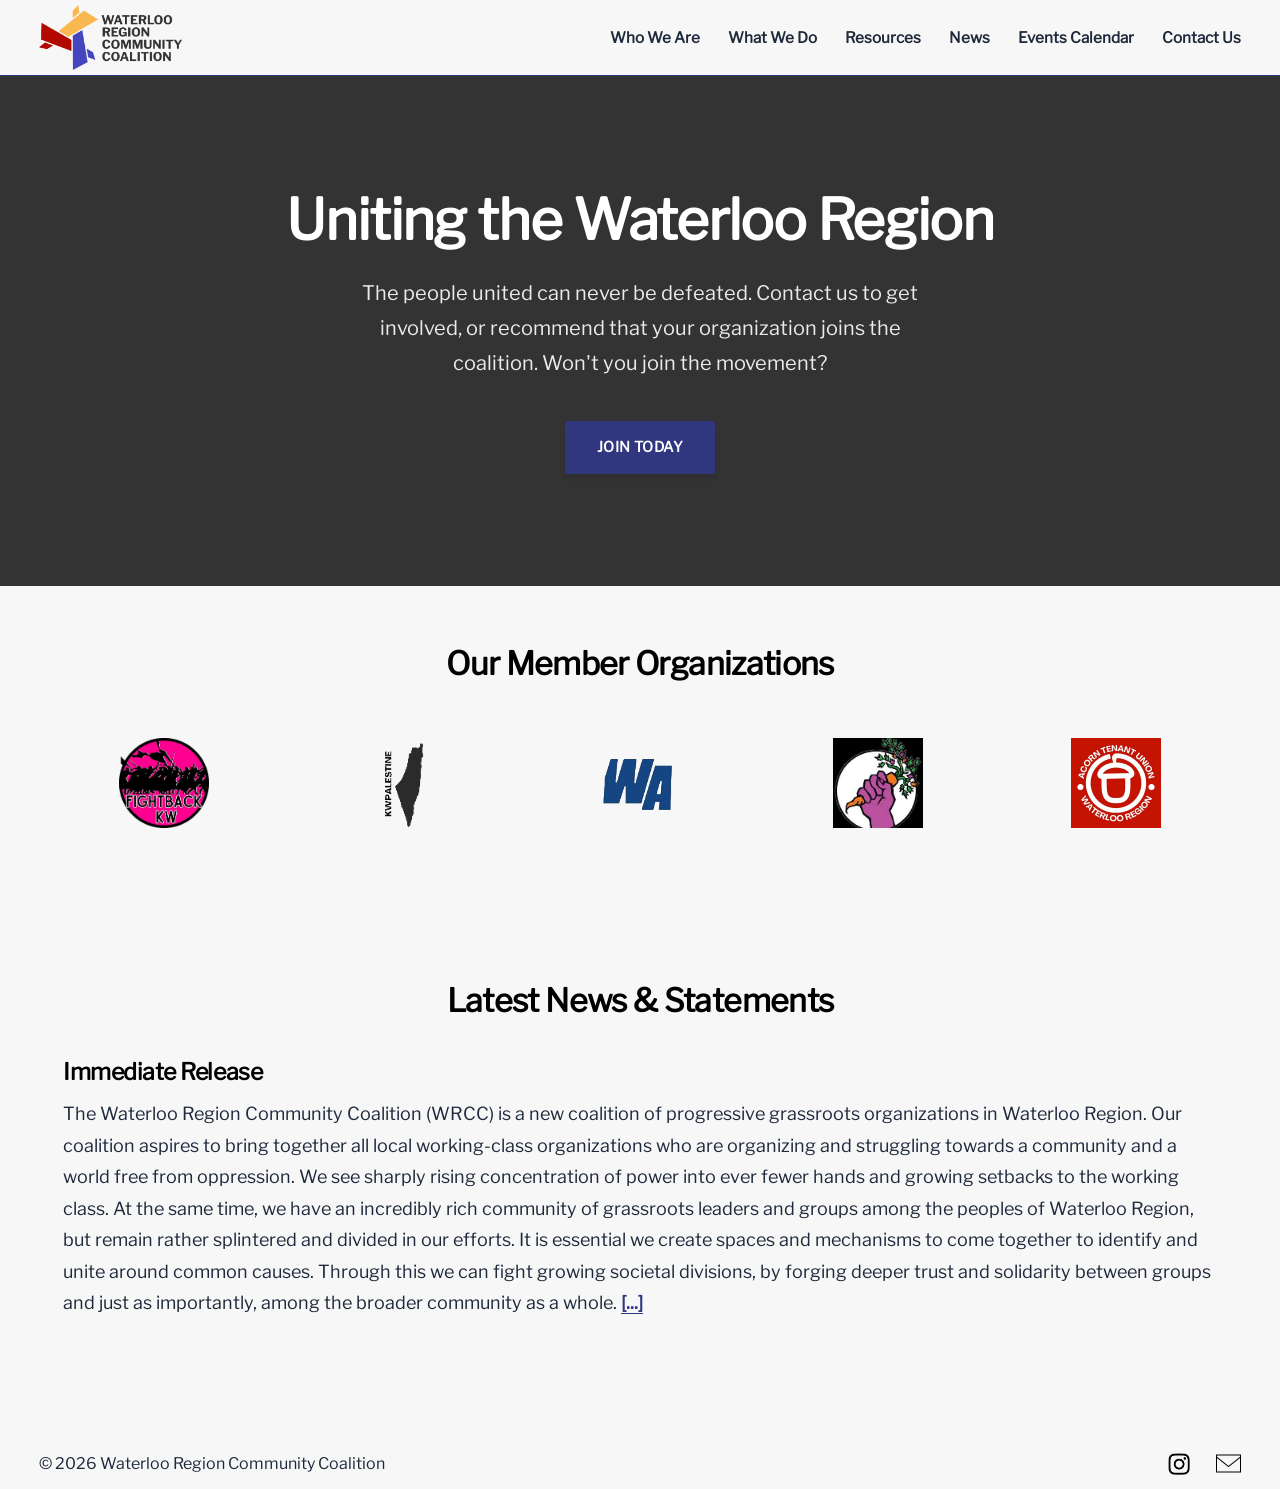
==== index.html @ 6e7bffaa "Updated graphics" ====
<!--Developed by Iris Tapley, October 15th 2026. If, while altering, any questions arise, please contact me at will!-->
<!--This document was made with the intention of popping up a lightweight & portable WRCC website while complying to modern web style conventions.-->

<!DOCTYPE html>
<html>
  <head>
    <title> WRCC </title>
    <meta charset="UTF-8">
    <meta name="viewport" content="width=device-width, initial-scale=1.0">
    <link rel="stylesheet" href="template.css">
    <link rel="preload" href="media/WRCC-Logos/BlackTransparent@300x.png" as="image">
    <link rel="preload" href="media/WRCC-Logos/MainOutlined@300x.png" as="image">
  </head>
  <body>
    <!-- NAVBAR -->
    <header class="site-header">
      <div class="stack-container">
	<div class ="nav-wrapper">
 	  <a href="#" class="nav-logo"></a>
	  <ul class ="nav-links">
	    <li><a href ="#Who-We-Are">Who We Are</a></li>
	    <li><a href ="#What-We-Do">What We Do</a></li>
	    <li><a href ="#Resources">Resources</a></li>
	    <li><a href ="#News">News</a></li>
	    <li><a href ="#Events-Calendar">Events Calendar</a></li>
	    <li><a href ="#Contact-Us">Contact Us</a></li>
	<!--<li><a href ="about.html">About</a></li>
	    <li><a href="#actions">Actions</a></li>
	    <li><a href="#join">Join</a></li> -->
	  </ul>
	</div>
      </div>
    </header>

    <!-- HERO BANNER -->
    <section class="hero-stack">
      <div class="stack-container">
	<h1>Uniting the Waterloo Region</h1>
	<p>
	  The people united can never be defeated. Contact us to get involved, or recommend that your organization joins the coalition. 
Won't you join the movement?
	</p>
	<a href="mailto:wrcommunitycoalition@gmail.com" class="btn-action">Join today</a>
      </div>
    </section>

    <!-- MEMBER LOGOS -->
    <section class="member-section">
      <h2 class="member-title">Our Member Organizations</h2>
  
      <div class="member-grid">
    <!-- Fightback KW -->
	    <a href="https://fightbackkw.wordpress.com/" target="_blank" rel="noopener" class="member-card">
	            <img src="media/external-logos/fightback-kw.png" alt="Fightback KW" class="member-logo">
	    </a>

    <!-- KW Palestine -->
	    <a href="https://www.palestinianyouthmovement.com/" target="_blank" rel="noopener" class="member-card">
	      <img src="media/external-logos/kw-palestine.png" alt="KW Palestine" class="member-logo">
	    </a>

    <!-- Workers Alliance -->
	    <a href="https://workersalliance.ca/" target="_blank" rel="noopener" class="member-card">
	      <img src="media/external-logos/workers-alliance.png" alt="Workers Alliance" class="member-logo">
	    </a>

    <!-- Food Not Bombs -->
	    <a href="https://www.instagram.com/fnb_kw" target="_blank" rel="noopener" class="member-card">
	      <img src="media/external-logos/food-not-bombs.jpeg" alt="Food Not Bombs" class="member-logo">
	    </a>

    <!-- Grand River NDP 
	    <a href="#Grand-River-NDP" target="_blank" rel="noopener" class="member-card">
	      <img src="media/external-logos/grand-river-ndp.png" alt="Grand River NDP" class="member-logo">
	    </a> -->

    <!-- Acorn Waterloo Region -->
	    <a href="https://acorncanada.org/locations/waterloo-acorn/" target="_blank" rel="noopener" class="member-card">
	      <img src="media/external-logos/acorn-wr.jpeg" alt="Acorn Tenant Union Waterloo Region" class="member-logo">
	    </a>
      </div>
    </section>
        
    <!-- NEWS FEED -->
    <main class="feed-section" id="campaigns">
      <div class="stack-container">
	<h2>Latest News & Statements</h2>
	
      <!-- SAMPLE ARTICLE/ARTICLE 1 -->
      <article class="feed-item">
	<div class="stack-container">
	  <h3 class="item-title">
	    <a href="media/Statements/Immediate-Release.pdf" class="item-title">Immediate Release</a>
	  </h3>
	  <p class="item-excerpt">
	   The Waterloo Region Community Coalition (WRCC) is a new coalition of
progressive grassroots organizations in Waterloo Region.
Our coalition aspires to bring together all local working-class organizations who
are organizing and struggling towards a community and a world free from
oppression.
We see sharply rising concentration of power into ever fewer hands and growing
setbacks to the working class. At the same time, we have an incredibly rich
community of grassroots leaders and groups among the peoples of Waterloo
Region, but remain rather splintered and divided in our efforts. It is essential we
create spaces and mechanisms to come together to identify and unite around
common causes. Through this we can fight growing societal divisions, by forging
deeper trust and solidarity between groups and just as importantly, among the
broader community as a whole. <a href="media/Statements/Immediate-Release.pdf"><strong> [...] </strong></a>
	  </p>
        </div>
      </article>
    </main>
        
    <!-- FOOTER -->
    <footer>
      <div class="stack-container">
	<div class="site-footer">
	  <p>&copy; 2026 Waterloo Region Community Coalition</p>
	  <ul class="footer-links">
     <li> <a href="https://www.instagram.com/communitycoalitionwr/"><img src="media/socials/instagram.png" height=50px></a></li>
     <li> <a href="mailto:wrcommunitycoalition@gmail.com"><img src="media/socials/mail.png" height=25px></a></li>
     </ul>
      </div>
    </div>
  </footer>
  </body>
</html>
---- template.css ----
/*Developed by Iris Tapley, October 15th 2026. If, while altering, any questions arise, please contact me at will!*/
/*This document was made with the intention of popping up a lightweight & portable WRCC website while complying to modern web style conventions.*/

/*Font query*/
@font-face {
  font-family: 'Libre Franklin';
  src: url('media/fonts/LibreFranklin-VariableFont_wght.ttf') format('truetype');
  font-weight: 400;
  font-style: normal;
}

/*Global variables*/
:root {
  /*Colour palette*/
  --primary-color: #31377e;     
  --primary-hover: #b30800;    /*hyperlink hover*/
  --bg-dark: #333333;          /*banner background*/
  --bg-light: #f7f7f7;         /*body background*/
  --text-main: #1e293b;        /*text colour*/
  --text-muted: #64748b;       /*soft text profile*/
  --border-clean:  #4443b8;     /*hairline divider*/

  /*Text structure */
  --reading-width: 1250px;       
  --font-sans: "Libre Franklin", system-ui, -apple-system, BlinkMacSystemFont, "Segoe UI", sans-serif;

  
  --fs-hero-title: clamp(2.25rem, 5vw, 3.5rem);
  --fs-section-title: clamp(1.5rem, 3.5vw, 2rem);
  --fs-body: 1.125rem;         
}

/*Setting and forcing styles*/
*, *::before, *::after {
  box-sizing: border-box;
  margin: 0;
  padding: 0;
}

body {
  font-family: var(--font-sans);
  background-color: var(--bg-light);
  color: var(--text-main);
  line-height: 1.75;
  -webkit-font-smoothing: antialiased;
}

/*Headers*/
h1, h2, h3 {
  color: #000000;
  font-weight: 800;
  line-height: 1.15;
  letter-spacing: -0.02em;
}

/*Hyperlinks*/
a {
  color: var(--primary-color);
  text-decoration: underline;
  text-underline-offset: 4px;
  transition: color 0.2s ease, text-decoration-color 0.2s ease;
}

a:hover {
  color: var(--primary-hover);
}

/*Single-column container*/
.stack-container {
  width: 100%;
  max-width: var(--reading-width);
  margin-right: auto;
  margin-left: auto;
  padding-right: 1.5rem;
  padding-left: 1.5rem;
}

/*Navigation bar*/
.site-header {
  background-color: --bg-light;
  border-bottom: 1px solid var(--primary-color);
}

.nav-wrapper {
  display: flex;
  justify-content: space-between;
  align-items: center;
  height: 75px;
}

.nav-links {
  display: flex;
  list-style: none;
  gap: 1.75rem;
}

.nav-links a {
  color: var(--text-main);
  text-decoration: none;
  font-weight: 600;
  font-size: 0.95rem;
}

.nav-links a:hover {
  color: var(--primary-hover);
}

.nav-logo {
    display: inline-block;
    height: 100px;
    width: 143px;
    background-image: url('media/WRCC-Logos/MainSmall.png');
    background-size: contain;
    background-repeat: no-repeat;
    background-position: center;
}


/*Hero banner*/
.hero-stack {
  background-color: var(--bg-dark);
  color: #ffffff;
  padding: clamp(4rem, 10vw, 7rem) 0;
  text-align: center;
}

.hero-stack h1 {
  color: #ffffff;
  font-size: var(--fs-hero-title);
  margin-bottom: 1.5rem;
}

.hero-stack p {
  font-size: 1.25rem;
  opacity: 0.9;
  max-width: 600px;
  margin: 0 auto 2.5rem auto;
}

/*Site content feed*/
.feed-section {
  padding: 5rem 0;
}

.feed-section h2 {
  font-size: var(--fs-section-title);
  margin-bottom: 2.5rem;
  text-align: center;
}

.feed-item {
  display: block;
  padding: 2.5rem 0;
  border-bottom: 1px solid var(--border-clean);
}

.feed-item:first-of-type {
  padding-top: 0;
}

.feed-item:last-child {
  border-bottom: none; 
}

.item-meta {
  font-size: 0.85rem;
  font-weight: 700;
  text-transform: uppercase;
  letter-spacing: 0.05em;
  color: var(--text-muted);
  margin-bottom: 0.5rem;
}

.item-title {
  font-size: 1.45rem;
  margin-bottom: 0.75rem;
}

.item-title a {
  color: #000000;
  text-decoration: none;
}

.item-title a:hover {
  color: var(--primary-hover);
}

.item-excerpt {
  font-size: var(--fs-body);
  color: var(--text-main);
}

/*Members Gallery*/
.member-section {
    padding: 60px 20px;
    max-width: 1200px;
    margin: 0 auto;
    text-align: center;
}

.member-title {
    font-size: var(--fs-section-title);
    margin-bottom: 2.5rem;
    text-align: center;
}

.member-grid {
    display: flex;
    flex-wrap: nowrap;
    gap: 30px;
    align-items: center;
}

.member-card {
  display: flex;
  justify-content: center;
  align-items: center;
  width: 100%;
  height: 120px;
  padding: 15px;
  background-color: --bg-light;
  border-radius: 8px;
}

.member-logo {
  max-width: 100%;
  max-height: 100%;
  object-fit: contain;  
}


/*Footer*/
.site-footer {
  display: flex;
  justify-content: space-between;
  align-items: center;
}

.footer-links {
    display: flex;
    list-style: none;
    align-items: center;
    gap: 0.75rem;
    padding-left: 0;
}

.footer-links img {
    display:block;
}

/*Heavy button*/
.btn-action {
  display: inline-block;
  background-color: var(--primary-color);
  color: #ffffff !important; 
  font-weight: 700;
  text-decoration: none;
  text-transform: uppercase;
  font-size: 0.9rem;
  letter-spacing: 0.03em;
  padding: 0.85rem 2rem;
  border-radius: 2px;
  box-shadow: 0 4px 6px -1px rgba(0, 0, 0, 0.1);
  transition: background-color 0.2s ease, transform 0.2s ease;
}


.btn-action:hover {
  background-color: var(--primary-hover);
  transform: translateY(-1px);
}

/*Mobile adjustments*/
@media (max-width: 520px) {
.nav-wrapper {
    flex-direction: column;
    justify-content: center;
    display: flex;
    gap: 1rem;
    height: 150px;          
    padding: 0.2rem 0;   
  }

.nav-links {
    gap: 2rem;
    justify-content: center;
}

 .nav-links a {
     font-size: 1rem;
     letter-spacing: 0.05em;
 }

 .member-grid {
     flex-direction: column;
     width: max-content;
     max-width: 90%;
     margin: 0 auto;
 }

 .member-card {
     width: 100px;
     height: 100px
 }
}
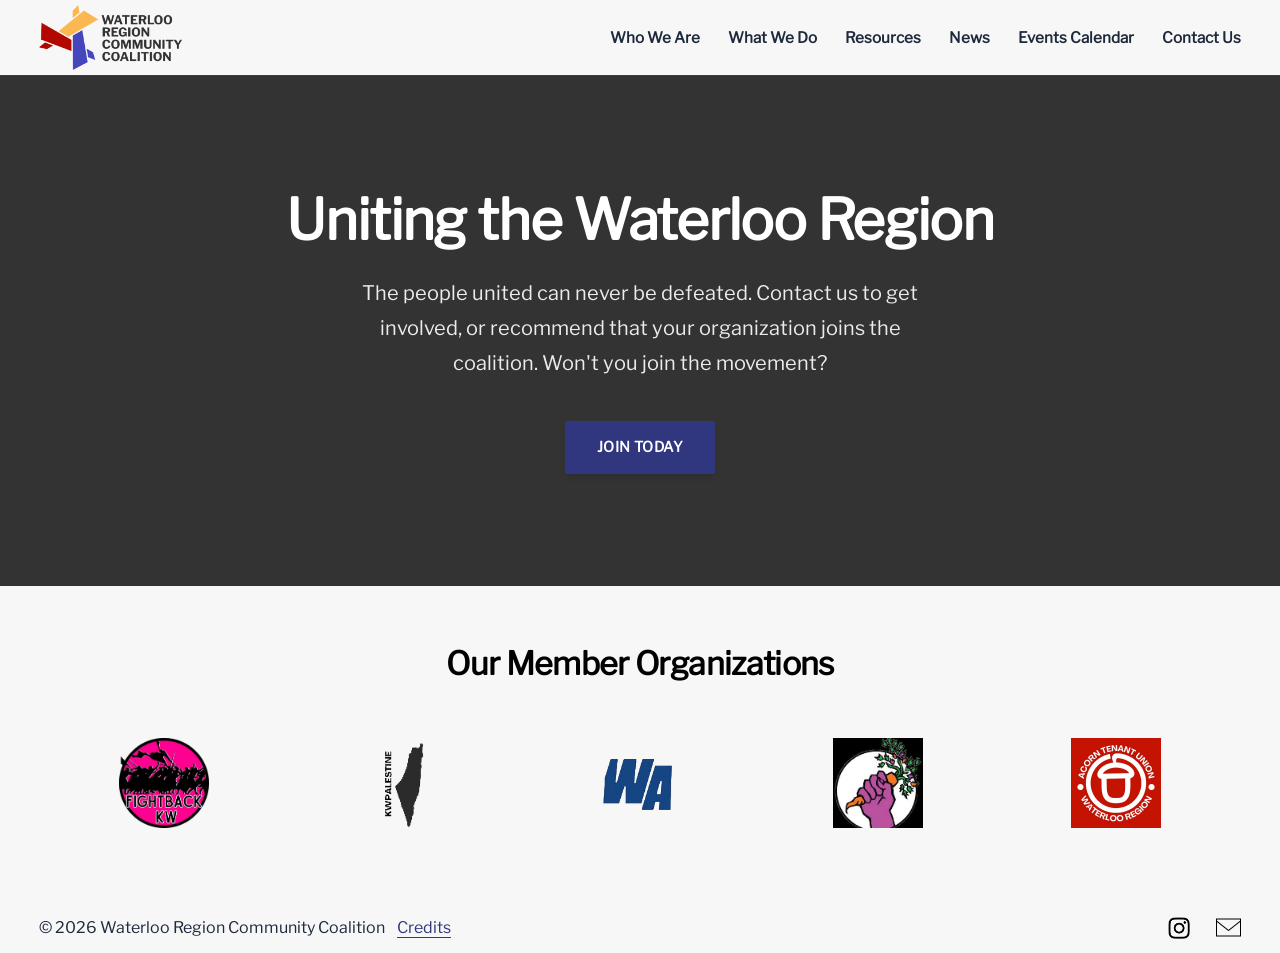
==== commit 0a15e336: "Updating again" ====
--- a/index.html
+++ b/index.html
@@ -8,25 +8,20 @@
     <meta charset="UTF-8">
     <meta name="viewport" content="width=device-width, initial-scale=1.0">
     <link rel="stylesheet" href="template.css">
-    <link rel="preload" href="media/WRCC-Logos/BlackTransparent@300x.png" as="image">
-    <link rel="preload" href="media/WRCC-Logos/MainOutlined@300x.png" as="image">
   </head>
   <body>
     <!-- NAVBAR -->
     <header class="site-header">
       <div class="stack-container">
 	<div class ="nav-wrapper">
- 	  <a href="#" class="nav-logo"></a>
+ 	  <a href="index.html" class="nav-logo"></a>
 	  <ul class ="nav-links">
-	    <li><a href ="#Who-We-Are">Who We Are</a></li>
-	    <li><a href ="#What-We-Do">What We Do</a></li>
-	    <li><a href ="#Resources">Resources</a></li>
-	    <li><a href ="#News">News</a></li>
-	    <li><a href ="#Events-Calendar">Events Calendar</a></li>
-	    <li><a href ="#Contact-Us">Contact Us</a></li>
-	<!--<li><a href ="about.html">About</a></li>
-	    <li><a href="#actions">Actions</a></li>
-	    <li><a href="#join">Join</a></li> -->
+	    <li><a href ="who-we-are.html">Who We Are</a></li>
+	    <li><a href ="what-we-do.html">What We Do</a></li>
+	    <li><a href ="resources.html">Resources</a></li>
+	    <li><a href ="news.html">News</a></li>
+	    <li><a href ="events-calendar.html">Events Calendar</a></li>
+	    <li><a href ="contact-us.html">Contact Us</a></li>
 	  </ul>
 	</div>
       </div>
@@ -80,42 +75,16 @@
 	    </a>
       </div>
     </section>
-        
-    <!-- NEWS FEED -->
-    <main class="feed-section" id="campaigns">
-      <div class="stack-container">
-	<h2>Latest News & Statements</h2>
-	
-      <!-- SAMPLE ARTICLE/ARTICLE 1 -->
-      <article class="feed-item">
-	<div class="stack-container">
-	  <h3 class="item-title">
-	    <a href="media/Statements/Immediate-Release.pdf" class="item-title">Immediate Release</a>
-	  </h3>
-	  <p class="item-excerpt">
-	   The Waterloo Region Community Coalition (WRCC) is a new coalition of
-progressive grassroots organizations in Waterloo Region.
-Our coalition aspires to bring together all local working-class organizations who
-are organizing and struggling towards a community and a world free from
-oppression.
-We see sharply rising concentration of power into ever fewer hands and growing
-setbacks to the working class. At the same time, we have an incredibly rich
-community of grassroots leaders and groups among the peoples of Waterloo
-Region, but remain rather splintered and divided in our efforts. It is essential we
-create spaces and mechanisms to come together to identify and unite around
-common causes. Through this we can fight growing societal divisions, by forging
-deeper trust and solidarity between groups and just as importantly, among the
-broader community as a whole. <a href="media/Statements/Immediate-Release.pdf"><strong> [...] </strong></a>
-	  </p>
-        </div>
-      </article>
-    </main>
-        
+
+    
     <!-- FOOTER -->
     <footer>
       <div class="stack-container">
 	<div class="site-footer">
-	  <p>&copy; 2026 Waterloo Region Community Coalition</p>
+	  <ul class="footer-links">
+	  <li><p>&copy; 2026 Waterloo Region Community Coalition</p></li>
+	  <li><a href="credits.html">Credits</a></li>
+	  </ul>
 	  <ul class="footer-links">
      <li> <a href="https://www.instagram.com/communitycoalitionwr/"><img src="media/socials/instagram.png" height=50px></a></li>
      <li> <a href="mailto:wrcommunitycoalition@gmail.com"><img src="media/socials/mail.png" height=25px></a></li>
--- a/template.css
+++ b/template.css
@@ -8,6 +8,7 @@
   font-weight: 400;
   font-style: normal;
 }
+
 
 /*Global variables*/
 :root {
@@ -30,6 +31,7 @@
   --fs-body: 1.125rem;         
 }
 
+
 /*Setting and forcing styles*/
 *, *::before, *::after {
   box-sizing: border-box;
@@ -45,6 +47,7 @@
   -webkit-font-smoothing: antialiased;
 }
 
+
 /*Headers*/
 h1, h2, h3 {
   color: #000000;
@@ -53,6 +56,7 @@
   letter-spacing: -0.02em;
 }
 
+
 /*Hyperlinks*/
 a {
   color: var(--primary-color);
@@ -64,6 +68,7 @@
 a:hover {
   color: var(--primary-hover);
 }
+
 
 /*Single-column container*/
 .stack-container {
@@ -75,6 +80,7 @@
   padding-left: 1.5rem;
 }
 
+
 /*Navigation bar*/
 .site-header {
   background-color: --bg-light;
@@ -137,6 +143,7 @@
   margin: 0 auto 2.5rem auto;
 }
 
+
 /*Site content feed*/
 .feed-section {
   padding: 5rem 0;
@@ -189,6 +196,7 @@
   font-size: var(--fs-body);
   color: var(--text-main);
 }
+
 
 /*Members Gallery*/
 .member-section {
@@ -247,6 +255,7 @@
 .footer-links img {
     display:block;
 }
+
 
 /*Heavy button*/
 .btn-action {
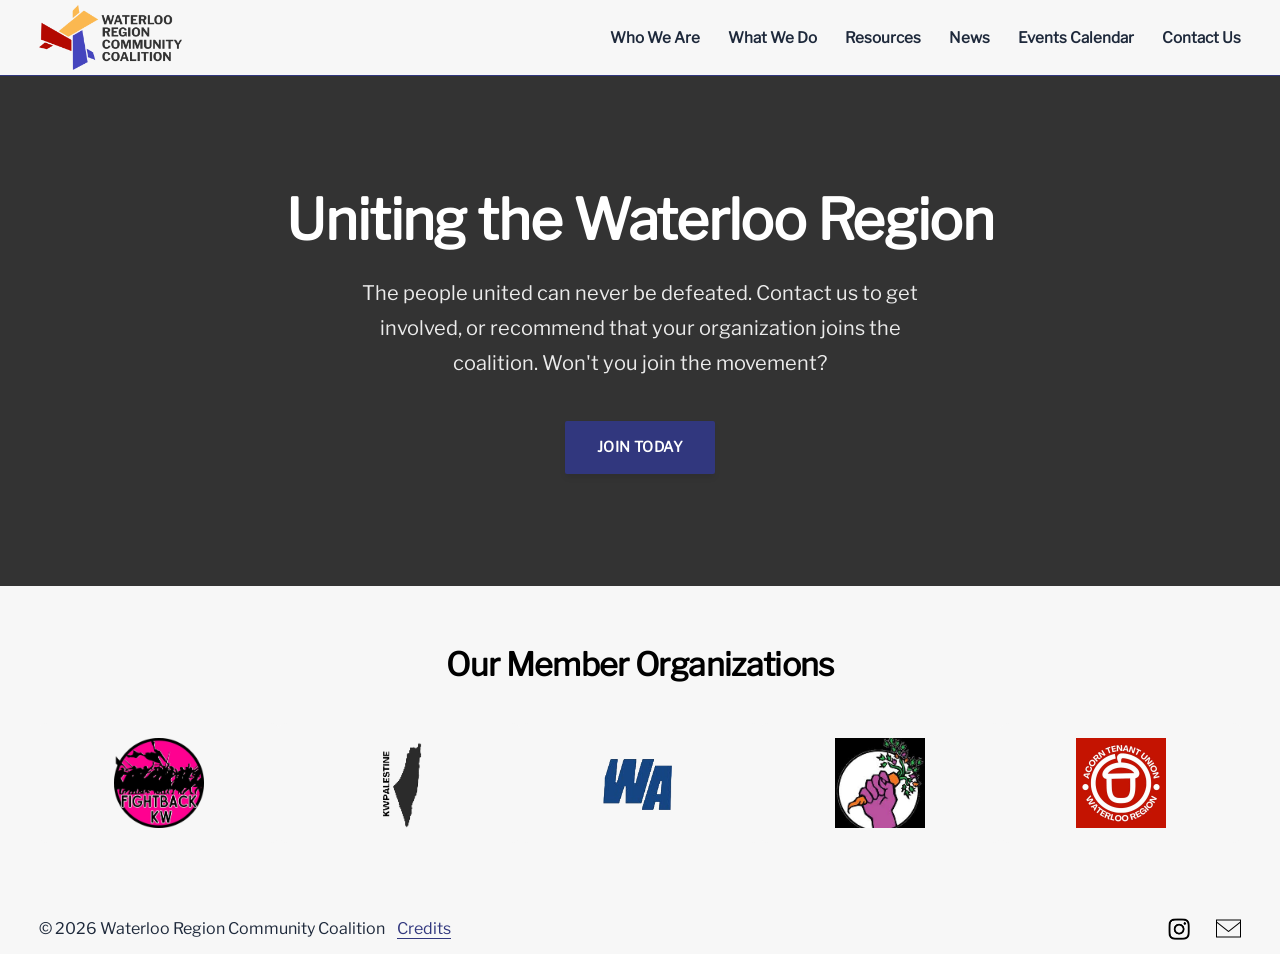
==== commit 95eb430f: "Overhauled style sheet to remove slew of unnecessary classes in favor of tag styles. Must fix mobile" ====
--- a/index.html
+++ b/index.html
@@ -11,11 +11,10 @@
   </head>
   <body>
     <!-- NAVBAR -->
-    <header class="site-header">
-      <div class="stack-container">
-	<div class ="nav-wrapper">
- 	  <a href="index.html" class="nav-logo"></a>
-	  <ul class ="nav-links">
+    <header>
+      <div class="container">
+ 	  <a href="index.html" class="logo"></a>
+	  <ul>
 	    <li><a href ="who-we-are.html">Who We Are</a></li>
 	    <li><a href ="what-we-do.html">What We Do</a></li>
 	    <li><a href ="resources.html">Resources</a></li>
@@ -24,72 +23,77 @@
 	    <li><a href ="contact-us.html">Contact Us</a></li>
 	  </ul>
 	</div>
-      </div>
     </header>
 
     <!-- HERO BANNER -->
-    <section class="hero-stack">
-      <div class="stack-container">
+    <section class="hero">
+      <div class="container">
 	<h1>Uniting the Waterloo Region</h1>
 	<p>
 	  The people united can never be defeated. Contact us to get involved, or recommend that your organization joins the coalition. 
 Won't you join the movement?
 	</p>
-	<a href="mailto:wrcommunitycoalition@gmail.com" class="btn-action">Join today</a>
+	<a href="mailto:wrcommunitycoalition@gmail.com" class="action">Join today</a>
       </div>
     </section>
 
     <!-- MEMBER LOGOS -->
-    <section class="member-section">
-      <h2 class="member-title">Our Member Organizations</h2>
+    <section class="gallery">
+      <div class="container">
+      <h2>Our Member Organizations</h2>
   
-      <div class="member-grid">
-    <!-- Fightback KW -->
+      <ul>
+	<!-- Fightback KW -->
+	  <li>
 	    <a href="https://fightbackkw.wordpress.com/" target="_blank" rel="noopener" class="member-card">
 	            <img src="media/external-logos/fightback-kw.png" alt="Fightback KW" class="member-logo">
 	    </a>
-
-    <!-- KW Palestine -->
+	  </li>
+	  <!-- KW Palestine -->
+	  <li>
 	    <a href="https://www.palestinianyouthmovement.com/" target="_blank" rel="noopener" class="member-card">
 	      <img src="media/external-logos/kw-palestine.png" alt="KW Palestine" class="member-logo">
 	    </a>
-
-    <!-- Workers Alliance -->
+	  </li>
+	  <!-- Workers Alliance -->
+	  <li>
 	    <a href="https://workersalliance.ca/" target="_blank" rel="noopener" class="member-card">
 	      <img src="media/external-logos/workers-alliance.png" alt="Workers Alliance" class="member-logo">
 	    </a>
-
-    <!-- Food Not Bombs -->
+	  </li>
+	  <!-- Food Not Bombs -->
+	  <li>
 	    <a href="https://www.instagram.com/fnb_kw" target="_blank" rel="noopener" class="member-card">
 	      <img src="media/external-logos/food-not-bombs.jpeg" alt="Food Not Bombs" class="member-logo">
 	    </a>
-
+	  </li>
     <!-- Grand River NDP 
 	    <a href="#Grand-River-NDP" target="_blank" rel="noopener" class="member-card">
 	      <img src="media/external-logos/grand-river-ndp.png" alt="Grand River NDP" class="member-logo">
 	    </a> -->
 
-    <!-- Acorn Waterloo Region -->
+	    <!-- Acorn Waterloo Region -->
+	    <li>
 	    <a href="https://acorncanada.org/locations/waterloo-acorn/" target="_blank" rel="noopener" class="member-card">
 	      <img src="media/external-logos/acorn-wr.jpeg" alt="Acorn Tenant Union Waterloo Region" class="member-logo">
 	    </a>
+	    </li>
+      </ul>
       </div>
     </section>
 
     
     <!-- FOOTER -->
     <footer>
-      <div class="stack-container">
-	<div class="site-footer">
-	  <ul class="footer-links">
+      <div class="container">
+	  <ul>
 	  <li><p>&copy; 2026 Waterloo Region Community Coalition</p></li>
 	  <li><a href="credits.html">Credits</a></li>
 	  </ul>
-	  <ul class="footer-links">
-     <li> <a href="https://www.instagram.com/communitycoalitionwr/"><img src="media/socials/instagram.png" height=50px></a></li>
-     <li> <a href="mailto:wrcommunitycoalition@gmail.com"><img src="media/socials/mail.png" height=25px></a></li>
+	  <ul>
+     <li> <a href="https://www.instagram.com/communitycoalitionwr/"><img src="media/socials/instagram.png" height=50></a></li>
+     <li> <a href="mailto:wrcommunitycoalition@gmail.com"><img src="media/socials/mail.png" height=25 style="transform: translateY(-1px);"></a></li>
      </ul>
-      </div>
     </div>
   </footer>
   </body>
--- a/template.css
+++ b/template.css
@@ -48,7 +48,7 @@
 }
 
 
-/*Headers*/
+/*Header text*/
 h1, h2, h3 {
   color: #000000;
   font-weight: 800;
@@ -71,47 +71,44 @@
 
 
 /*Single-column container*/
-.stack-container {
-  width: 100%;
+.container {
   max-width: var(--reading-width);
-  margin-right: auto;
-  margin-left: auto;
-  padding-right: 1.5rem;
-  padding-left: 1.5rem;
+  margin: auto;
+  padding: 0rem 1.5rem;
 }
 
 
 /*Navigation bar*/
-.site-header {
-  background-color: --bg-light;
+header {
+  background-color: var(--bg-light);
   border-bottom: 1px solid var(--primary-color);
 }
 
-.nav-wrapper {
+header .container {
   display: flex;
   justify-content: space-between;
   align-items: center;
   height: 75px;
 }
 
-.nav-links {
+header ul {
   display: flex;
   list-style: none;
   gap: 1.75rem;
 }
 
-.nav-links a {
+header ul a {
   color: var(--text-main);
   text-decoration: none;
   font-weight: 600;
   font-size: 0.95rem;
 }
 
-.nav-links a:hover {
+header ul a:hover {
   color: var(--primary-hover);
 }
 
-.nav-logo {
+.logo {
     display: inline-block;
     height: 100px;
     width: 143px;
@@ -123,20 +120,20 @@
 
 
 /*Hero banner*/
-.hero-stack {
+.hero {
   background-color: var(--bg-dark);
   color: #ffffff;
   padding: clamp(4rem, 10vw, 7rem) 0;
   text-align: center;
 }
 
-.hero-stack h1 {
+.hero h1 {
   color: #ffffff;
   font-size: var(--fs-hero-title);
   margin-bottom: 1.5rem;
 }
 
-.hero-stack p {
+.hero p {
   font-size: 1.25rem;
   opacity: 0.9;
   max-width: 600px;
@@ -144,93 +141,85 @@
 }
 
 
-/*Site content feed*/
-.feed-section {
+/* News Feed */
+main {
   padding: 5rem 0;
 }
 
-.feed-section h2 {
+main h2 {
   font-size: var(--fs-section-title);
   margin-bottom: 2.5rem;
   text-align: center;
 }
 
-.feed-item {
+main article {
   display: block;
-  padding: 2.5rem 0;
+  padding: 2.5rem 1.5rem;
   border-bottom: 1px solid var(--border-clean);
 }
 
-.feed-item:first-of-type {
+main article:first-of-type {
   padding-top: 0;
 }
 
-.feed-item:last-child {
-  border-bottom: none; 
-}
-
-.item-meta {
-  font-size: 0.85rem;
-  font-weight: 700;
-  text-transform: uppercase;
-  letter-spacing: 0.05em;
-  color: var(--text-muted);
-  margin-bottom: 0.5rem;
-}
-
-.item-title {
+main article:last-child {
+  border-bottom: none;
+}
+
+main article h3 {
   font-size: 1.45rem;
   margin-bottom: 0.75rem;
 }
 
-.item-title a {
-  color: #000000;
+main article h3 a {
+  color: #000;
   text-decoration: none;
 }
 
-.item-title a:hover {
+main article h3 a:hover {
   color: var(--primary-hover);
 }
 
-.item-excerpt {
+main article p {
   font-size: var(--fs-body);
   color: var(--text-main);
 }
 
 
-/*Members Gallery*/
-.member-section {
-    padding: 60px 20px;
-    max-width: 1200px;
-    margin: 0 auto;
+/*Gallery*/
+.gallery {
+    padding: 3.8rem 0;
     text-align: center;
 }
 
-.member-title {
+.gallery h2 {
     font-size: var(--fs-section-title);
     margin-bottom: 2.5rem;
-    text-align: center;
-}
-
-.member-grid {
+}
+
+.gallery ul {
     display: flex;
     flex-wrap: nowrap;
-    gap: 30px;
     align-items: center;
-}
-
-.member-card {
+    list-style: none;
+}
+
+.gallery li {
+    flex: 1;
+}
+
+.gallery a {
   display: flex;
   justify-content: center;
   align-items: center;
   width: 100%;
   height: 120px;
   padding: 15px;
-  background-color: --bg-light;
+  background-color: var(--bg-light);
   border-radius: 8px;
 }
 
-.member-logo {
+.gallery img {
   max-width: 100%;
   max-height: 100%;
   object-fit: contain;  
@@ -238,27 +227,27 @@
 
 
 /*Footer*/
-.site-footer {
+footer .container {
   display: flex;
   justify-content: space-between;
   align-items: center;
 }
 
-.footer-links {
-    display: flex;
-    list-style: none;
-    align-items: center;
-    gap: 0.75rem;
-    padding-left: 0;
-}
-
-.footer-links img {
-    display:block;
+footer ul {
+  display: flex;
+  list-style: none;
+  align-items: center;
+  gap: 0.75rem;
+  padding-left: 0;
+}
+
+footer img {
+    display: block;
 }
 
 
 /*Heavy button*/
-.btn-action {
+.action {
   display: inline-block;
   background-color: var(--primary-color);
   color: #ffffff !important; 
@@ -274,40 +263,39 @@
 }
 
 
-.btn-action:hover {
+.action:hover {
   background-color: var(--primary-hover);
   transform: translateY(-1px);
 }
 
 /*Mobile adjustments*/
 @media (max-width: 520px) {
-.nav-wrapper {
+header .container {
     flex-direction: column;
     justify-content: center;
     display: flex;
     gap: 1rem;
-    height: 150px;          
-    padding: 0.2rem 0;   
+    height: 150px;           
   }
 
-.nav-links {
+ header ul {
     gap: 2rem;
     justify-content: center;
-}
-
- .nav-links a {
+ }
+
+ header ul a {
      font-size: 1rem;
-     letter-spacing: 0.05em;
- }
-
- .member-grid {
+     justify-content: center;
+  }
+
+ .gallery ul {
      flex-direction: column;
      width: max-content;
      max-width: 90%;
      margin: 0 auto;
- }
-
- .member-card {
+  }
+
+ .gallery a {
      width: 100px;
      height: 100px
  }
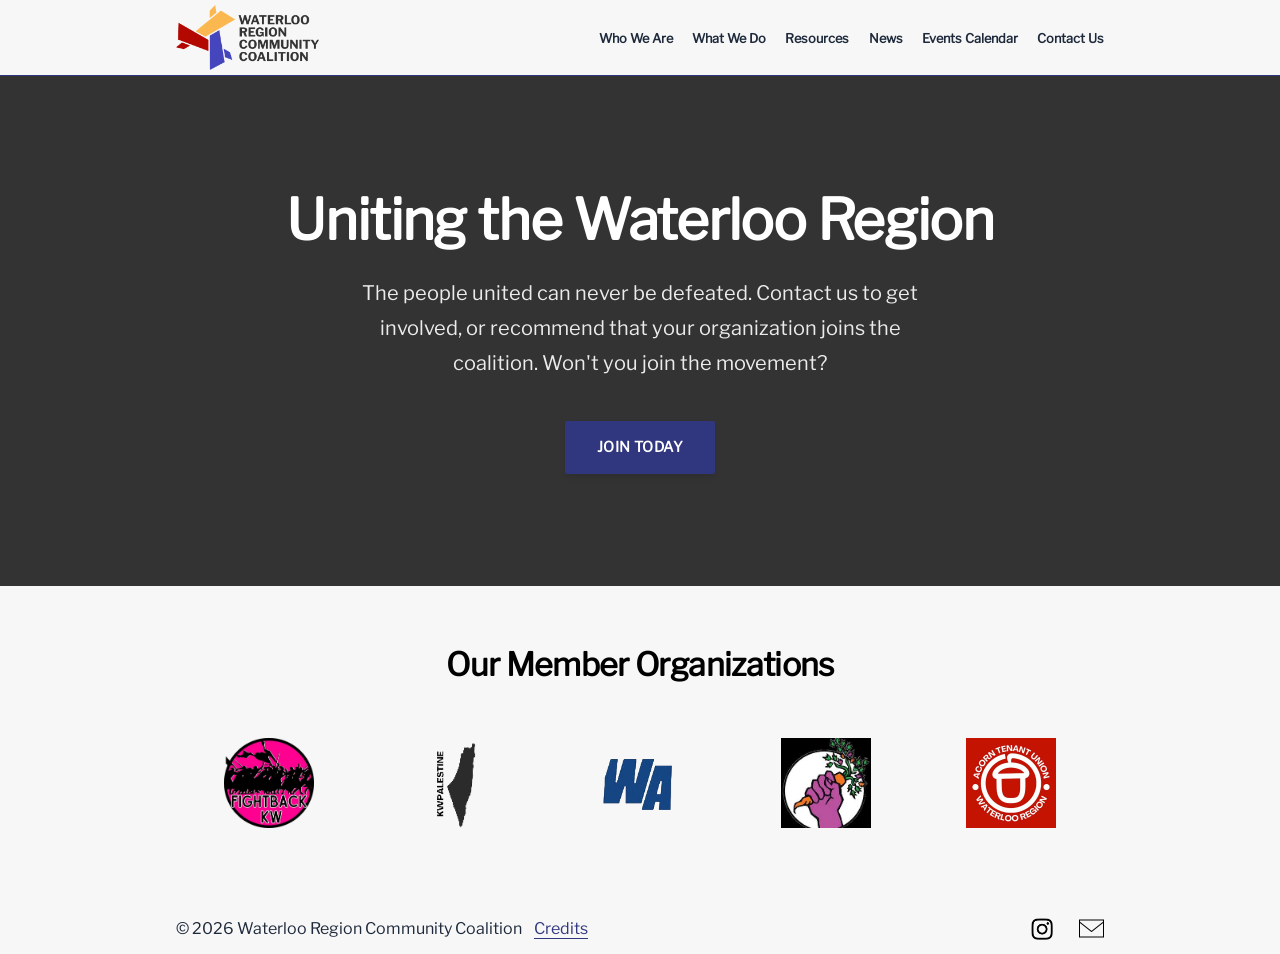
==== commit 5913f2a0: "Updated --reading-width to make variable, and tweaked the display of the navbar particularly for mob" ====
--- a/index.html
+++ b/index.html
@@ -1,4 +1,4 @@
-<!--Developed by Iris Tapley, October 15th 2026. If, while altering, any questions arise, please contact me at will!-->
+<!--Developed by Iris, October 15th 2026. If, while altering, any questions arise, please contact me at will!-->
 <!--This document was made with the intention of popping up a lightweight & portable WRCC website while complying to modern web style conventions.-->
 
 <!DOCTYPE html>
--- a/template.css
+++ b/template.css
@@ -1,4 +1,4 @@
-/*Developed by Iris Tapley, October 15th 2026. If, while altering, any questions arise, please contact me at will!*/
+/*Developed by Iris, October 15th 2026. If, while altering, any questions arise, please contact me at will!*/
 /*This document was made with the intention of popping up a lightweight & portable WRCC website while complying to modern web style conventions.*/
 
 /*Font query*/
@@ -22,7 +22,7 @@
   --border-clean:  #4443b8;     /*hairline divider*/
 
   /*Text structure */
-  --reading-width: 1250px;       
+  --reading-width: clamp(600px, 80vw, 2500px);       
   --font-sans: "Libre Franklin", system-ui, -apple-system, BlinkMacSystemFont, "Segoe UI", sans-serif;
 
   
@@ -74,7 +74,7 @@
 .container {
   max-width: var(--reading-width);
   margin: auto;
-  padding: 0rem 1.5rem;
+  padding: 0rem 3rem;
 }
 
 
@@ -94,14 +94,16 @@
 header ul {
   display: flex;
   list-style: none;
-  gap: 1.75rem;
-}
-
-header ul a {
+  gap: 0.2rem 1.2rem;
+  flex-wrap: wrap;
+  justify-content: center;
+}
+
+header ul li > a {
   color: var(--text-main);
   text-decoration: none;
   font-weight: 600;
-  font-size: 0.95rem;
+  font-size: 0.8rem;
 }
 
 header ul a:hover {
@@ -121,7 +123,7 @@
 
 /*Hero banner*/
 .hero {
-  background-color: var(--bg-dark);
+  background-color: var(--bg-dark); /*TODO: Make image instead of colour*/
   color: #ffffff;
   padding: clamp(4rem, 10vw, 7rem) 0;
   text-align: center;
@@ -274,17 +276,17 @@
     flex-direction: column;
     justify-content: center;
     display: flex;
-    gap: 1rem;
     height: 150px;           
   }
 
  header ul {
-    gap: 2rem;
+     gap: 0.2rem 0.7rem;
+     margin-bottom: 0.5rem;
     justify-content: center;
  }
 
- header ul a {
-     font-size: 1rem;
+ header ul li > a {
+     font-size: 0.7rem;
      justify-content: center;
   }
 
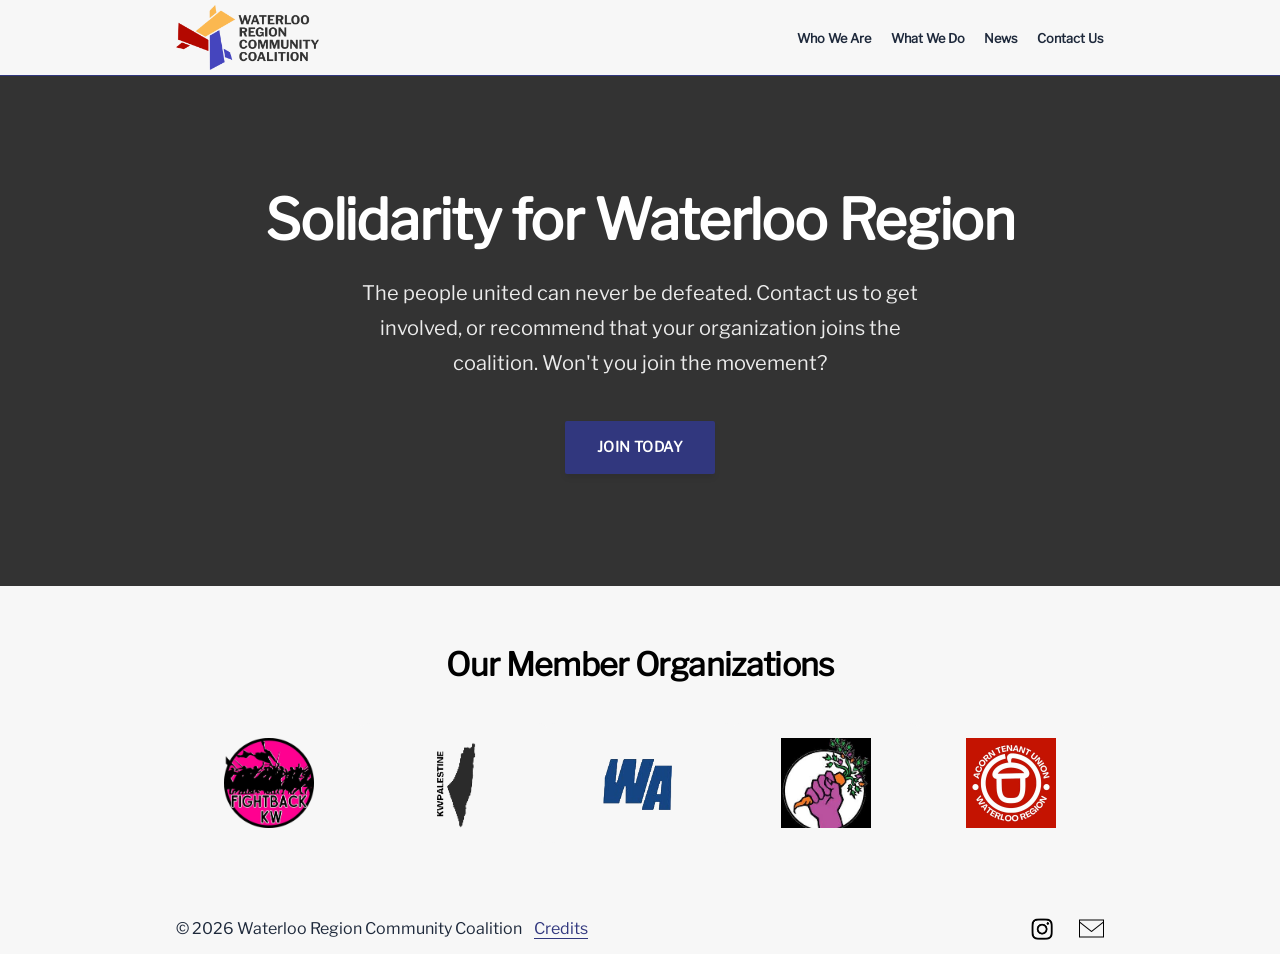
==== commit 60b57192: "Polished website for presentability, commented out unfinished pages from navigation for the time bei" ====
--- a/index.html
+++ b/index.html
@@ -17,9 +17,9 @@
 	  <ul>
 	    <li><a href ="who-we-are.html">Who We Are</a></li>
 	    <li><a href ="what-we-do.html">What We Do</a></li>
-	    <li><a href ="resources.html">Resources</a></li>
+	   <!-- <li><a href ="resources.html">Resources</a></li>-->
 	    <li><a href ="news.html">News</a></li>
-	    <li><a href ="events-calendar.html">Events Calendar</a></li>
+	   <!-- <li><a href ="events-calendar.html">Events Calendar</a></li> -->
 	    <li><a href ="contact-us.html">Contact Us</a></li>
 	  </ul>
 	</div>
@@ -28,7 +28,7 @@
     <!-- HERO BANNER -->
     <section class="hero">
       <div class="container">
-	<h1>Uniting the Waterloo Region</h1>
+	<h1>Solidarity for Waterloo Region</h1>
 	<p>
 	  The people united can never be defeated. Contact us to get involved, or recommend that your organization joins the coalition. 
 Won't you join the movement?
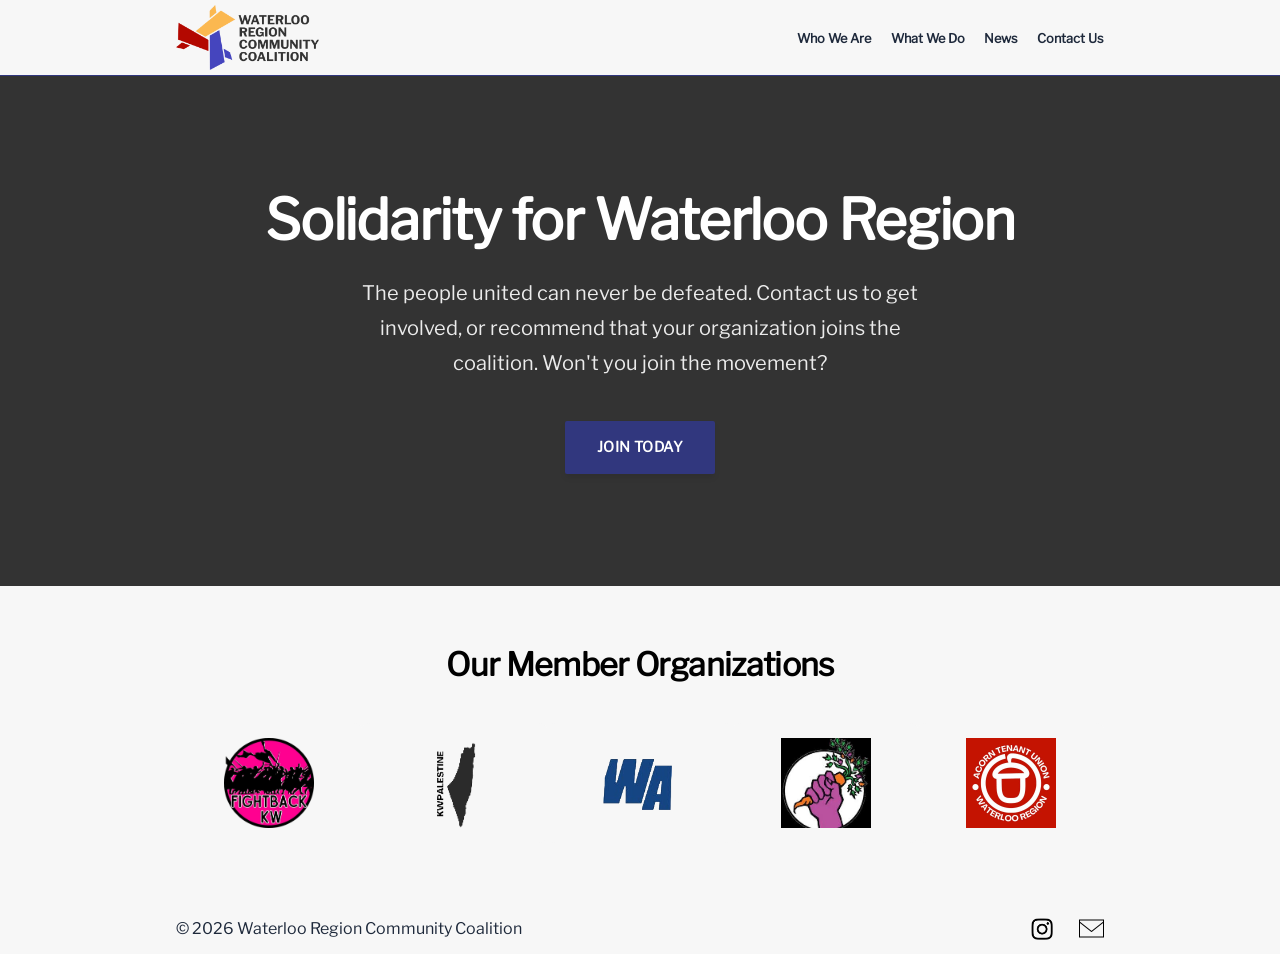
==== commit bb520c1e: "Commented out credits in footer until credits page is properly created" ====
--- a/index.html
+++ b/index.html
@@ -88,7 +88,7 @@
       <div class="container">
 	  <ul>
 	  <li><p>&copy; 2026 Waterloo Region Community Coalition</p></li>
-	  <li><a href="credits.html">Credits</a></li>
+	 <!-- <li><a href="credits.html">Credits</a></li> -->
 	  </ul>
 	  <ul>
      <li> <a href="https://www.instagram.com/communitycoalitionwr/"><img src="media/socials/instagram.png" height=50></a></li>
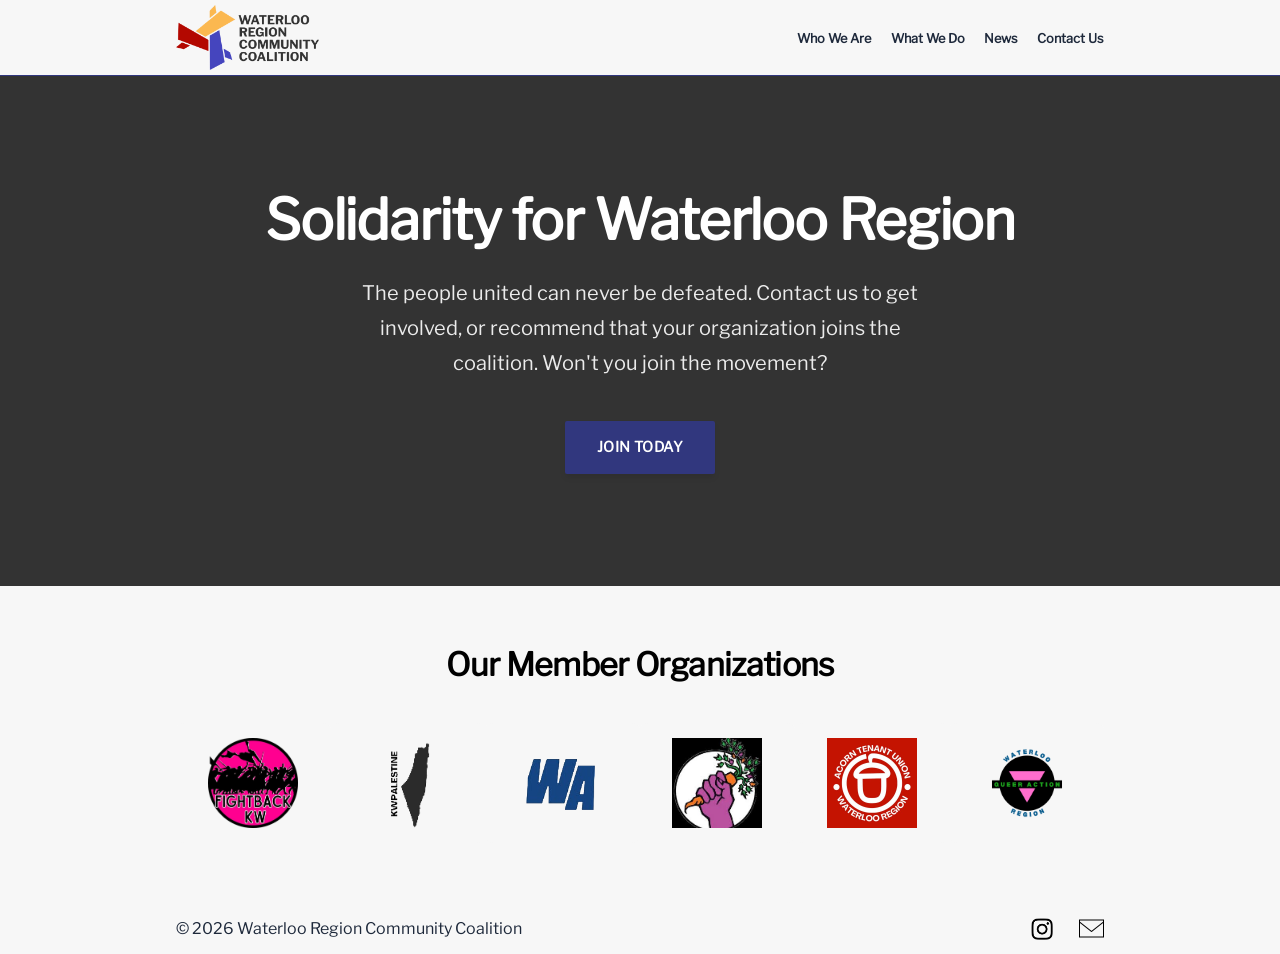
==== commit 78fc4aab: "Added WRQA to members gallery" ====
--- a/index.html
+++ b/index.html
@@ -78,6 +78,14 @@
 	      <img src="media/external-logos/acorn-wr.jpeg" alt="Acorn Tenant Union Waterloo Region" class="member-logo">
 	    </a>
 	    </li>
+
+	    <!-- Waterloo Region Queer Action -->
+	    <li>
+	    <a href="#WRQA-site" target="_blank" rel="noopener" class="member-card">
+	      <img src="media/external-logos/WRQA.png" alt="Waterloo Region Queer Action" class="member-logo">
+	    </a>
+	    </li>
+	    
       </ul>
       </div>
     </section>
